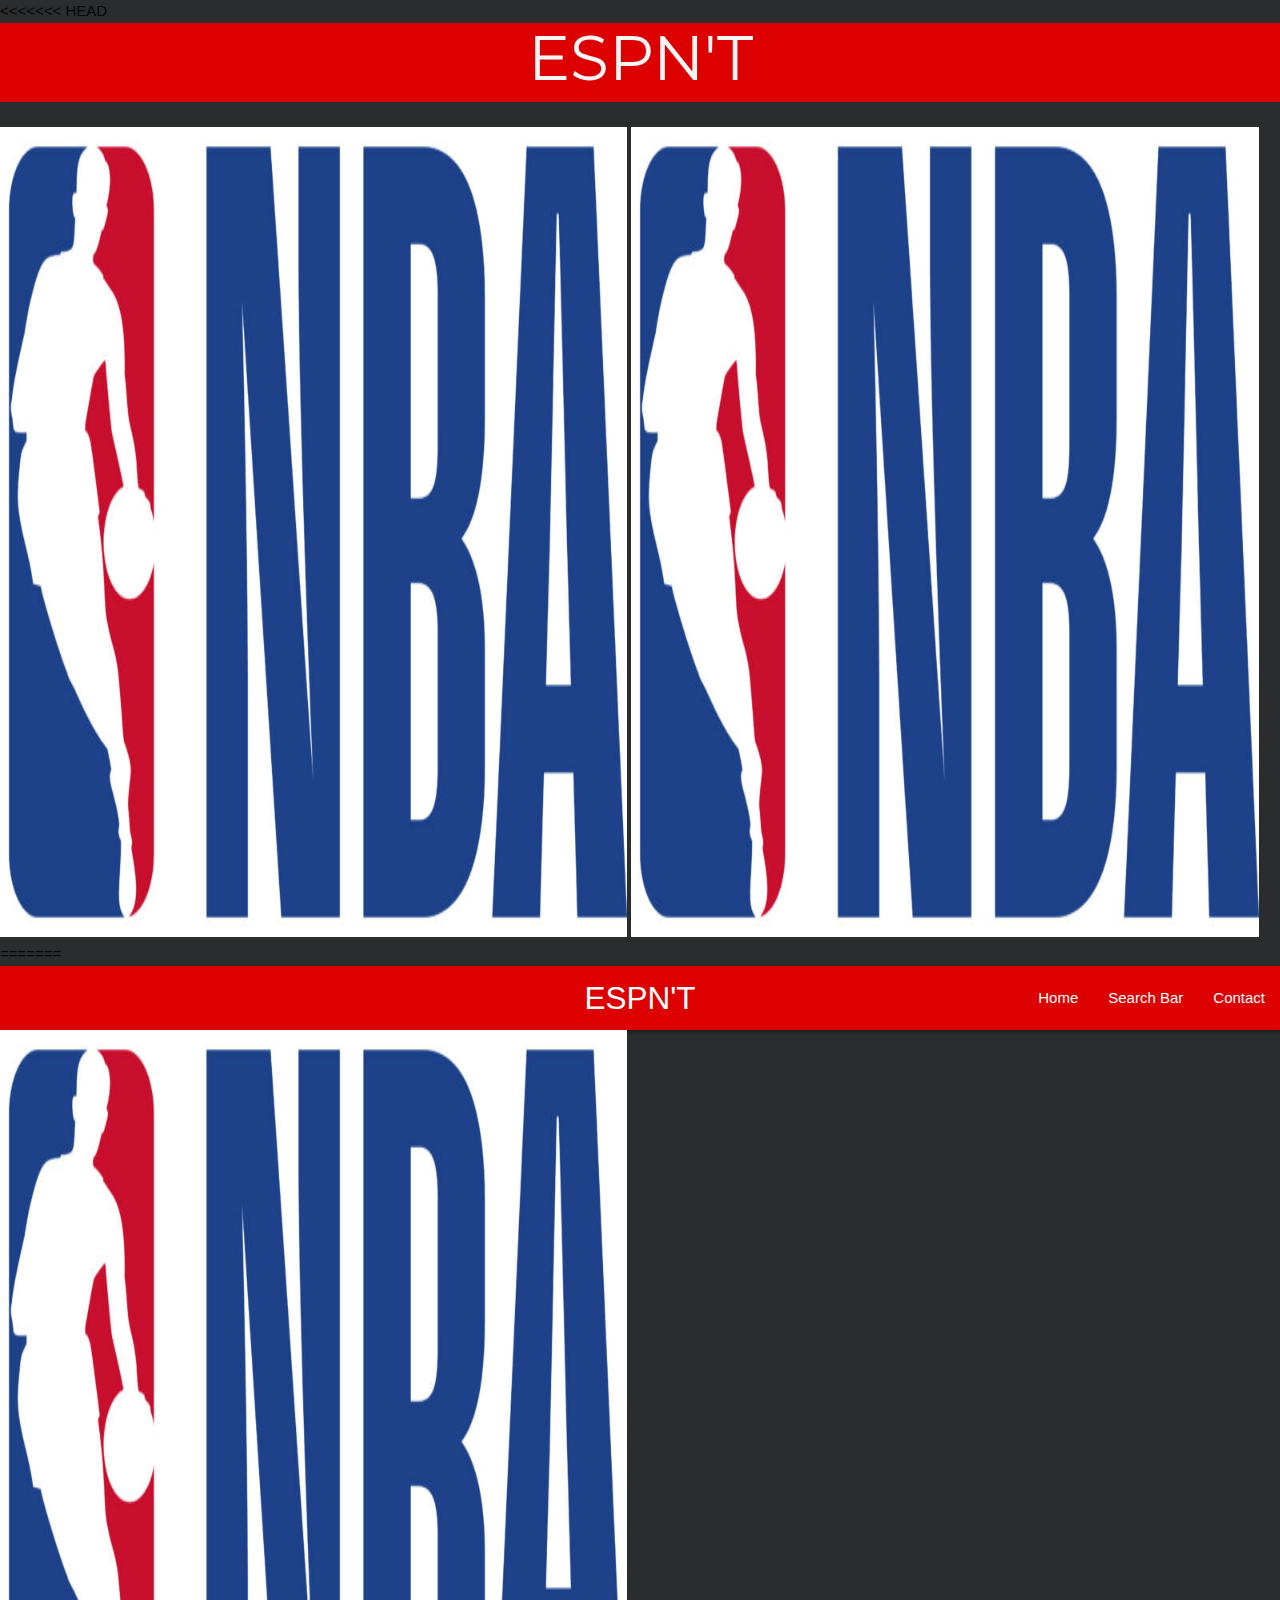
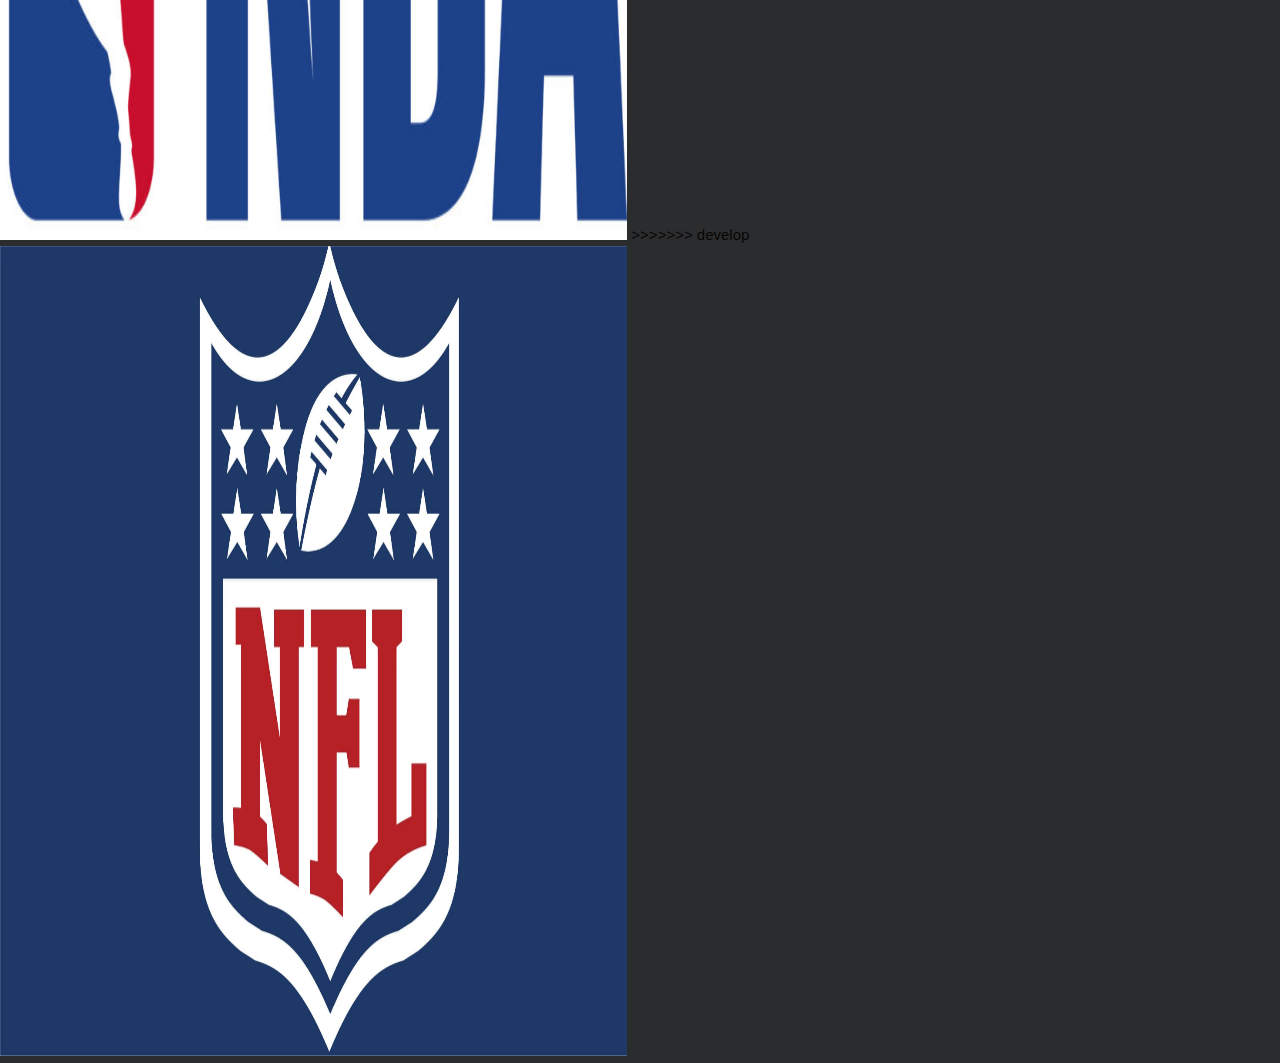
==== index.html @ 43a64a22 "fixing merge conflicts" ====
<!DOCTYPE html>
<html lang="en">

<head>
  <meta charset="UTF-8" />
  <meta name="viewport" content="width=device-width, initial-scale=1.0" />
  <meta http-equiv="X-UA-Compatible" content="ie=edge" />
  <link rel="stylesheet" href="https://use.fontawesome.com/releases/v5.8.1/css/all.css"
    integrity="sha384-50oBUHEmvpQ+1lW4y57PTFmhCaXp0ML5d60M1M7uH2+nqUivzIebhndOJK28anvf" crossorigin="anonymous" />
  <link rel="stylesheet" href="https://cdnjs.cloudflare.com/ajax/libs/materialize/1.0.0/css/materialize.min.css">
  <link href="https://fonts.googleapis.com/css?family=Open+Sans&display=swap" rel="stylesheet" />
  <link rel="stylesheet" href="index-style.css" />

  <title>ESPN'T</title>
</head>

<body>
<<<<<<< HEAD
  <h1 class="main-header">ESPN'T</h1>
  <a href="./second.html"> <img id="logo-img" src="images/nba-logo.jpeg" alt=""></a>
  <a href="./mma.html"> <img id="logo-img" src="images/nba-logo.jpeg" alt=""></a>
=======
  <header>
    <nav>
      <div class="nav">
        <a href="#!" class="brand-logo white-text text-lg center">ESPN'T</a>
        <a href="#" data-target="mobile-demo" class="sidenav-trigger"><i class="small material-icons">menu</i></a>
        <ul class="right hide-on-med-and-down">
          <li><a href="#">Home</a></li>
          <li><a href="#">Search Bar</a></li>
          <li><a href="#">Contact</a></li>
        </ul>
      </div>
    </nav>
    <ul class="sidenav" id="mobile-demo">
      <li><a href="#">Home</a></li>
      <li><a href="#">Search Bar</a></li>
      <li><a href="#">Contact</a></li>
    </ul>
  </header>
  <a href="./second.html"> <img id="logo-img" src="images/nba-logo.jpeg" alt="nba logo"></a>
>>>>>>> develop
  <div id="nfl-cont" class="tooltip">
    <img id="nfl-img" src="images/nfl-logo.jpeg" alt="">
    <div>Coming Soon!</div>
  </div>
  <a href=""><img id="ufc-img" src="https://upload.wikimedia.org/wikipedia/commons/thumb/9/92/UFC_Logo.svg/800px-UFC_Logo.svg.png" alt=""></a>


  <script src="https://cdnjs.cloudflare.com/ajax/libs/jquery/3.2.1/jquery.min.js"></script>
  <script src="https://cdnjs.cloudflare.com/ajax/libs/moment.js/2.24.0/moment.min.js"></script>
  <script src="./script.js"></script>
  <script src="https://cdnjs.cloudflare.com/ajax/libs/materialize/1.0.0/js/materialize.min.js"></script>
</body>

</html>
---- index-style.css ----
@import url('https://fonts.googleapis.com/css2?family=Arima:wght@100&family=Montserrat:wght@500&display=swap');

body {
    background-color: #2B2C2D;
}

.main-header {
    text-align: center;
    border-bottom: 10px solid #dd0000;
    color: whitesmoke;
    background-color: #dd0000;
    margin-top: 0px;
    font-family: 'Montserrat', sans-serif;
}


#logo-img {
    width: 49vw; 
    margin: 0%;
    padding: 0%;
    height: 90vh;
    display: inline-block;
    border: 0.25px grey;
}

#nfl-img {
    width: 49vw; 
    margin: 0%;
    padding: 0%;
    height: 90vh;
    display: inline-block;
    margin-right: 0px;
}

#logo-img:hover {
    opacity: 0.5;
}

#nfl-img:hover {
    opacity: 0.5;
}

#nfl-cont {
    width: 49vw; 
    margin: 0%;
    padding: 0%;
    height: 90vh;
    display: inline-block;
    margin-right: 0px;
    position: relative;
}

#nfl-cont:hover {
    opacity: 0.7;
    visibility: visible;
}

#nfl-cont div {
    position: absolute;
    bottom: 0;
    right: 0;
    visibility: hidden;
    opacity: 0;
    background-color: black;
    color: white;
    font-size: 50px;
    bottom: 50vh;
    right: 25vw;


} 

#nfl-cont:hover div {
    visibility: visible;
    opacity: 0.7;
}

#ufc-img {

}

#ufc-img:hover {
    opacity: 0.5;
}

nav {
    background-color: #dd0000;
}
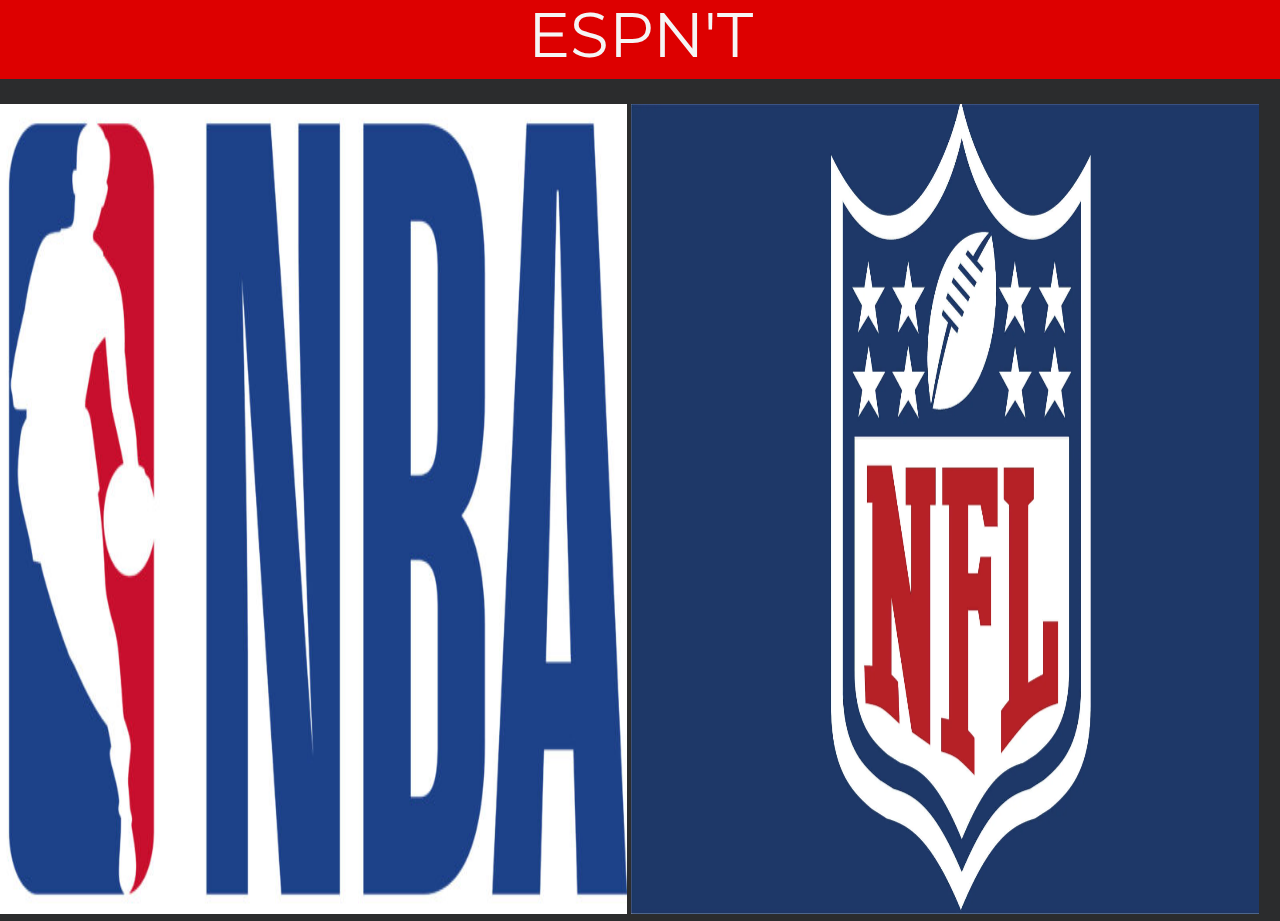
==== commit f9fae265: "optimized code for mma api" ====
--- a/index.html
+++ b/index.html
@@ -15,36 +15,14 @@
 </head>
 
 <body>
-<<<<<<< HEAD
   <h1 class="main-header">ESPN'T</h1>
   <a href="./second.html"> <img id="logo-img" src="images/nba-logo.jpeg" alt=""></a>
-  <a href="./mma.html"> <img id="logo-img" src="images/nba-logo.jpeg" alt=""></a>
-=======
-  <header>
-    <nav>
-      <div class="nav">
-        <a href="#!" class="brand-logo white-text text-lg center">ESPN'T</a>
-        <a href="#" data-target="mobile-demo" class="sidenav-trigger"><i class="small material-icons">menu</i></a>
-        <ul class="right hide-on-med-and-down">
-          <li><a href="#">Home</a></li>
-          <li><a href="#">Search Bar</a></li>
-          <li><a href="#">Contact</a></li>
-        </ul>
-      </div>
-    </nav>
-    <ul class="sidenav" id="mobile-demo">
-      <li><a href="#">Home</a></li>
-      <li><a href="#">Search Bar</a></li>
-      <li><a href="#">Contact</a></li>
-    </ul>
-  </header>
-  <a href="./second.html"> <img id="logo-img" src="images/nba-logo.jpeg" alt="nba logo"></a>
->>>>>>> develop
   <div id="nfl-cont" class="tooltip">
     <img id="nfl-img" src="images/nfl-logo.jpeg" alt="">
     <div>Coming Soon!</div>
   </div>
-  <a href=""><img id="ufc-img" src="https://upload.wikimedia.org/wikipedia/commons/thumb/9/92/UFC_Logo.svg/800px-UFC_Logo.svg.png" alt=""></a>
+  <a href="./mma.html"><img id="ufc-img"
+      src="https://upload.wikimedia.org/wikipedia/commons/thumb/9/92/UFC_Logo.svg/800px-UFC_Logo.svg.png" alt=""></a>
 
 
   <script src="https://cdnjs.cloudflare.com/ajax/libs/jquery/3.2.1/jquery.min.js"></script>
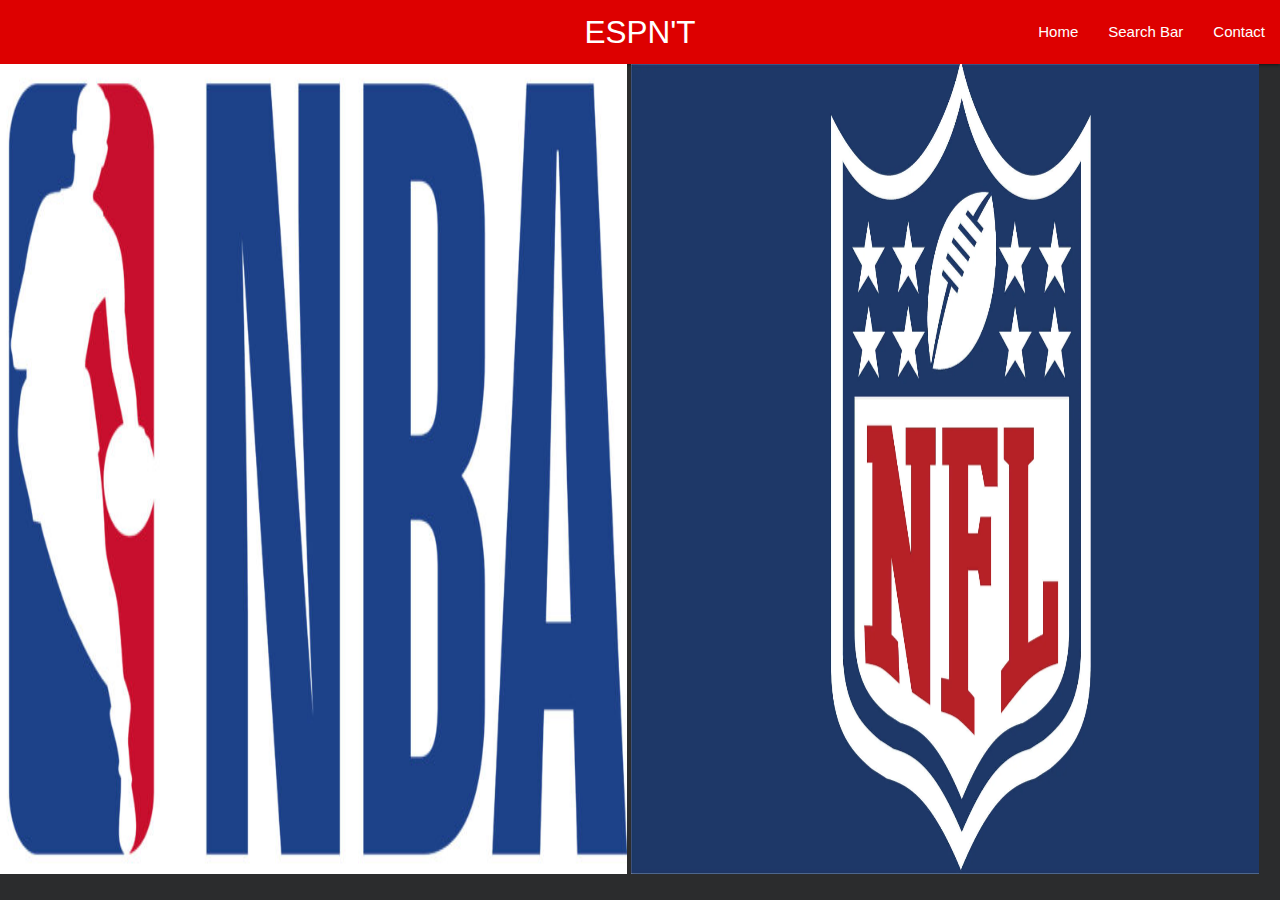
==== commit f3fa8ba4: "fixing styling problems" ====
--- a/index.html
+++ b/index.html
@@ -15,14 +15,30 @@
 </head>
 
 <body>
-  <h1 class="main-header">ESPN'T</h1>
-  <a href="./second.html"> <img id="logo-img" src="images/nba-logo.jpeg" alt=""></a>
+  <header>
+    <nav>
+      <div class="nav">
+        <a href="#!" class="brand-logo white-text text-lg center">ESPN'T</a>
+        <a href="#" data-target="mobile-demo" class="sidenav-trigger"><i class="small material-icons">menu</i></a>
+        <ul class="right hide-on-med-and-down">
+          <li><a href="#">Home</a></li>
+          <li><a href="#">Search Bar</a></li>
+          <li><a href="#">Contact</a></li>
+        </ul>
+      </div>
+    </nav>
+    <ul class="sidenav" id="mobile-demo">
+      <li><a href="#">Home</a></li>
+      <li><a href="#">Search Bar</a></li>
+      <li><a href="#">Contact</a></li>
+    </ul>
+  </header>
+  <a href="./second.html"> <img id="logo-img" src="images/nba-logo.jpeg" alt="nba logo"></a>
   <div id="nfl-cont" class="tooltip">
     <img id="nfl-img" src="images/nfl-logo.jpeg" alt="">
     <div>Coming Soon!</div>
   </div>
-  <a href="./mma.html"><img id="ufc-img"
-      src="https://upload.wikimedia.org/wikipedia/commons/thumb/9/92/UFC_Logo.svg/800px-UFC_Logo.svg.png" alt=""></a>
+  <a href="mma.html"><img id="ufc-img" src="https://upload.wikimedia.org/wikipedia/commons/thumb/9/92/UFC_Logo.svg/800px-UFC_Logo.svg.png" alt=""></a>
 
 
   <script src="https://cdnjs.cloudflare.com/ajax/libs/jquery/3.2.1/jquery.min.js"></script>
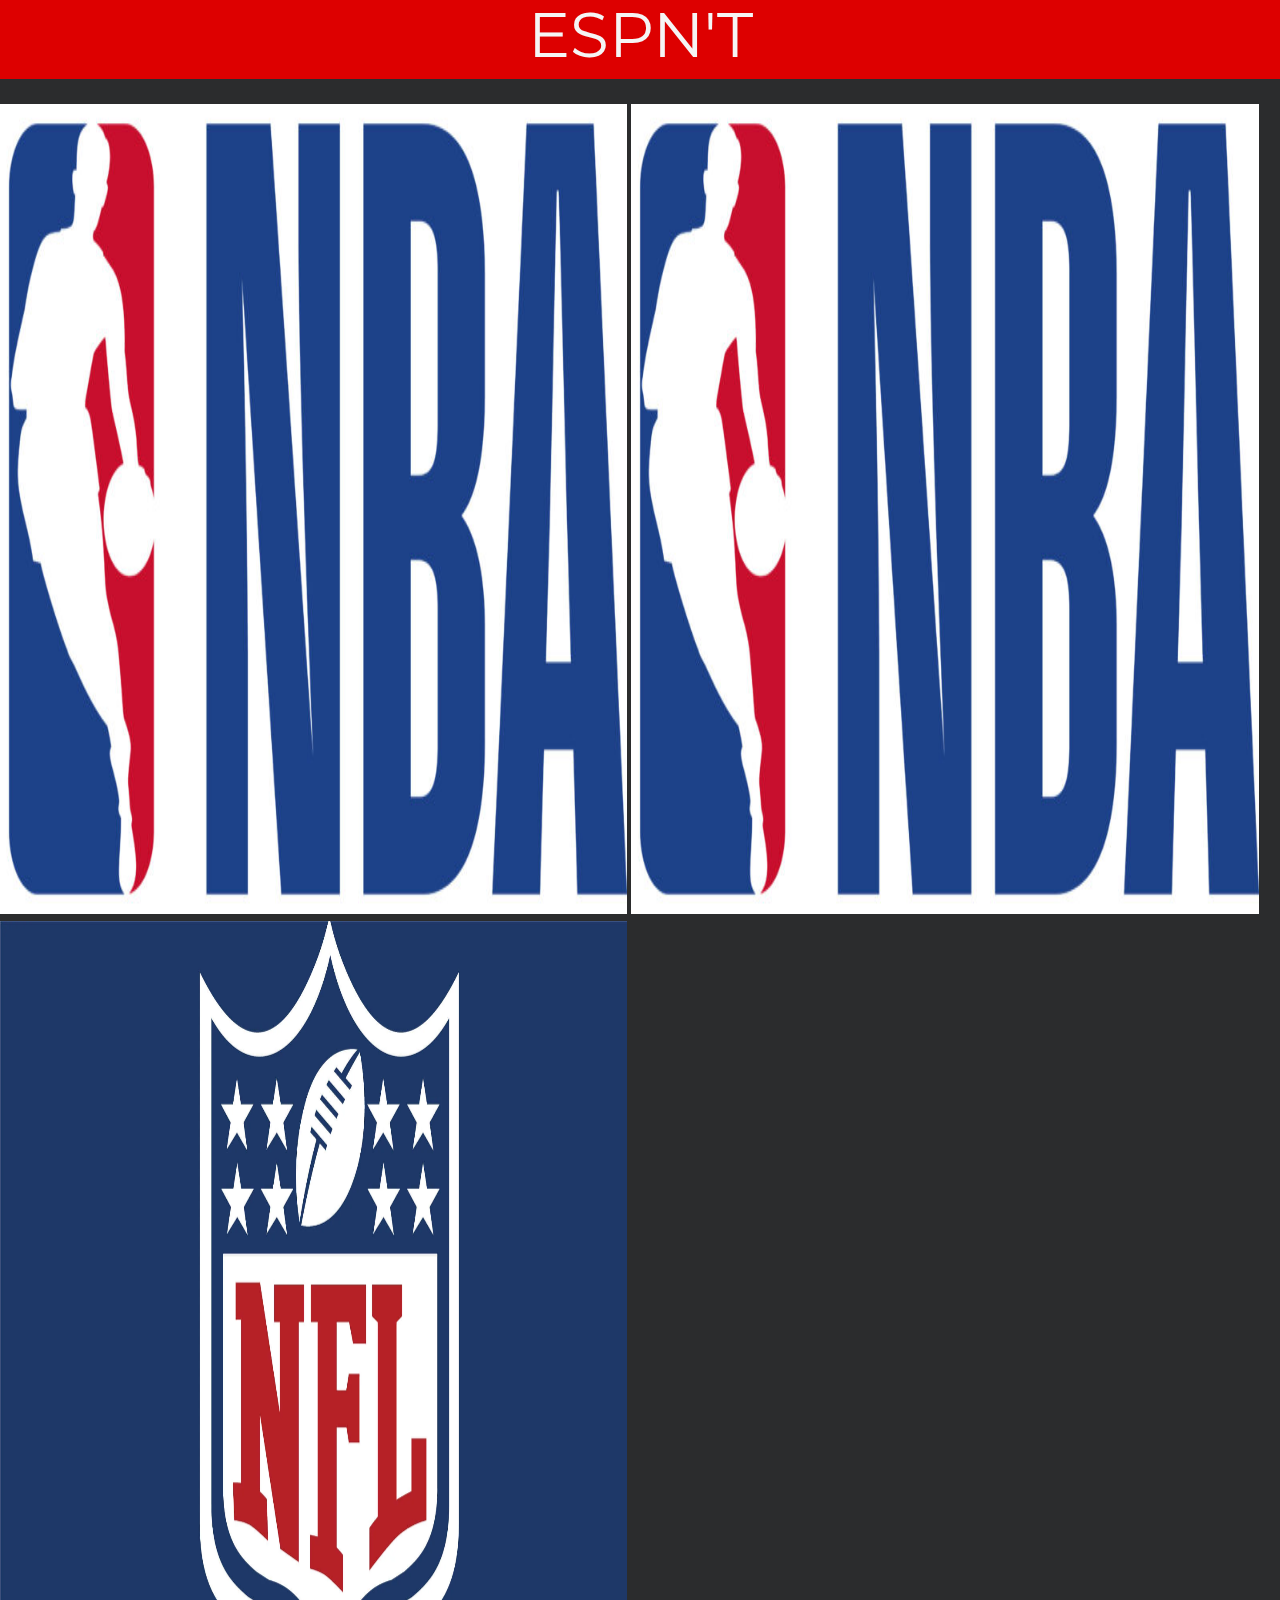
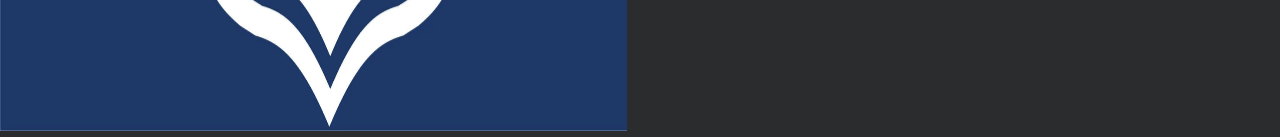
==== commit 2584b540: "merging changes" ====
--- a/index.html
+++ b/index.html
@@ -15,30 +15,14 @@
 </head>
 
 <body>
-  <header>
-    <nav>
-      <div class="nav">
-        <a href="#!" class="brand-logo white-text text-lg center">ESPN'T</a>
-        <a href="#" data-target="mobile-demo" class="sidenav-trigger"><i class="small material-icons">menu</i></a>
-        <ul class="right hide-on-med-and-down">
-          <li><a href="#">Home</a></li>
-          <li><a href="#">Search Bar</a></li>
-          <li><a href="#">Contact</a></li>
-        </ul>
-      </div>
-    </nav>
-    <ul class="sidenav" id="mobile-demo">
-      <li><a href="#">Home</a></li>
-      <li><a href="#">Search Bar</a></li>
-      <li><a href="#">Contact</a></li>
-    </ul>
-  </header>
-  <a href="./second.html"> <img id="logo-img" src="images/nba-logo.jpeg" alt="nba logo"></a>
+  <h1 class="main-header">ESPN'T</h1>
+  <a href="./second.html"> <img id="logo-img" src="images/nba-logo.jpeg" alt=""></a>
+  <a href="./mma.html"> <img id="logo-img" src="images/nba-logo.jpeg" alt=""></a>
   <div id="nfl-cont" class="tooltip">
     <img id="nfl-img" src="images/nfl-logo.jpeg" alt="">
     <div>Coming Soon!</div>
   </div>
-  <a href="mma.html"><img id="ufc-img" src="https://upload.wikimedia.org/wikipedia/commons/thumb/9/92/UFC_Logo.svg/800px-UFC_Logo.svg.png" alt=""></a>
+  <a href=""><img id="ufc-img" src="https://upload.wikimedia.org/wikipedia/commons/thumb/9/92/UFC_Logo.svg/800px-UFC_Logo.svg.png" alt=""></a>
 
 
   <script src="https://cdnjs.cloudflare.com/ajax/libs/jquery/3.2.1/jquery.min.js"></script>
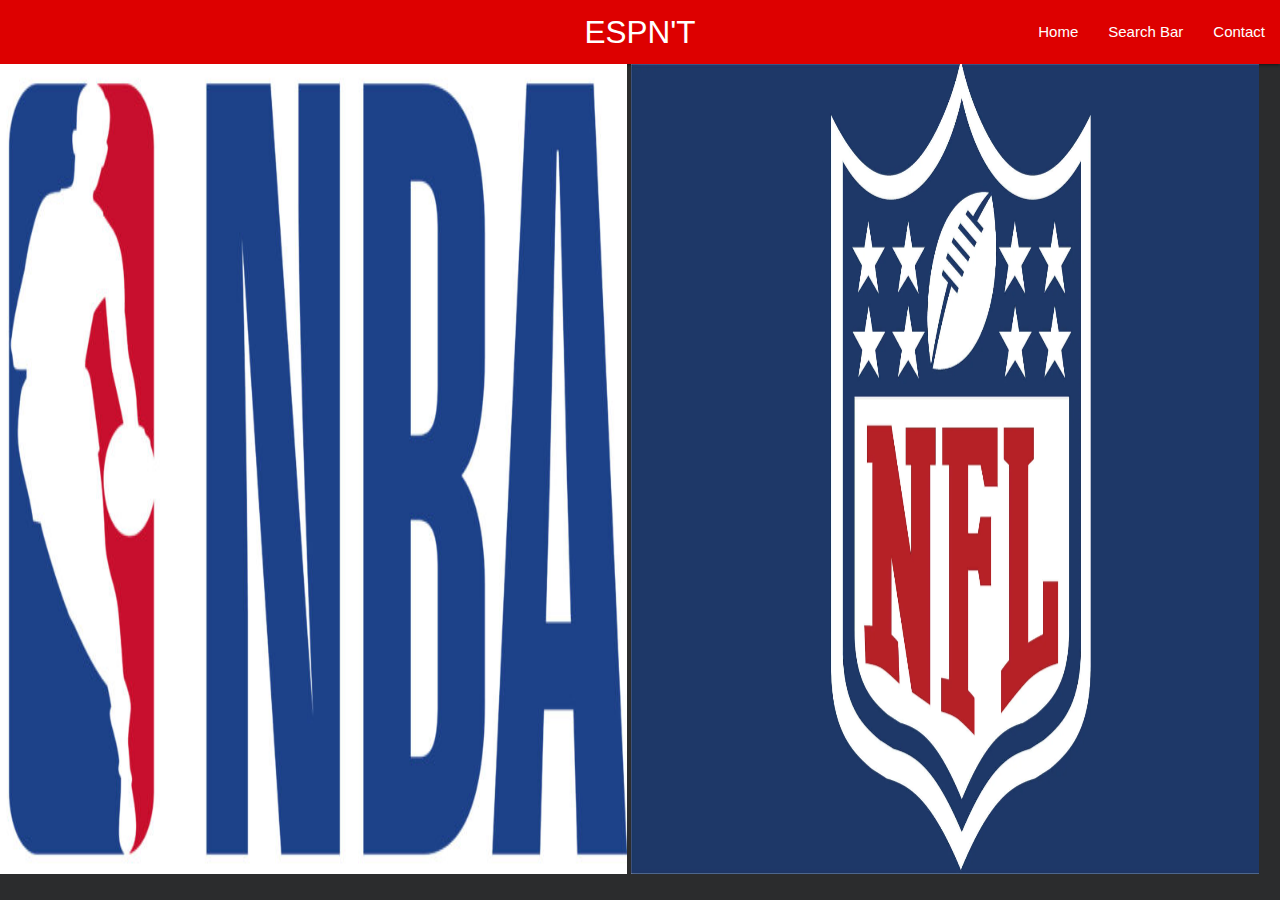
==== commit 29038522: "Merge pull request #26 from jlee12297/rgr-create-form" ====
--- a/index.html
+++ b/index.html
@@ -15,14 +15,30 @@
 </head>
 
 <body>
-  <h1 class="main-header">ESPN'T</h1>
-  <a href="./second.html"> <img id="logo-img" src="images/nba-logo.jpeg" alt=""></a>
-  <a href="./mma.html"> <img id="logo-img" src="images/nba-logo.jpeg" alt=""></a>
+  <header>
+    <nav>
+      <div class="nav">
+        <a href="#!" class="brand-logo white-text text-lg center">ESPN'T</a>
+        <a href="#" data-target="mobile-demo" class="sidenav-trigger"><i class="small material-icons">menu</i></a>
+        <ul class="right hide-on-med-and-down">
+          <li><a href="#">Home</a></li>
+          <li><a href="#">Search Bar</a></li>
+          <li><a href="#">Contact</a></li>
+        </ul>
+      </div>
+    </nav>
+    <ul class="sidenav" id="mobile-demo">
+      <li><a href="#">Home</a></li>
+      <li><a href="#">Search Bar</a></li>
+      <li><a href="#">Contact</a></li>
+    </ul>
+  </header>
+  <a href="./second.html"> <img id="logo-img" src="images/nba-logo.jpeg" alt="nba logo"></a>
   <div id="nfl-cont" class="tooltip">
     <img id="nfl-img" src="images/nfl-logo.jpeg" alt="">
     <div>Coming Soon!</div>
   </div>
-  <a href=""><img id="ufc-img" src="https://upload.wikimedia.org/wikipedia/commons/thumb/9/92/UFC_Logo.svg/800px-UFC_Logo.svg.png" alt=""></a>
+  <a href="mma.html"><img id="ufc-img" src="https://upload.wikimedia.org/wikipedia/commons/thumb/9/92/UFC_Logo.svg/800px-UFC_Logo.svg.png" alt=""></a>
 
 
   <script src="https://cdnjs.cloudflare.com/ajax/libs/jquery/3.2.1/jquery.min.js"></script>
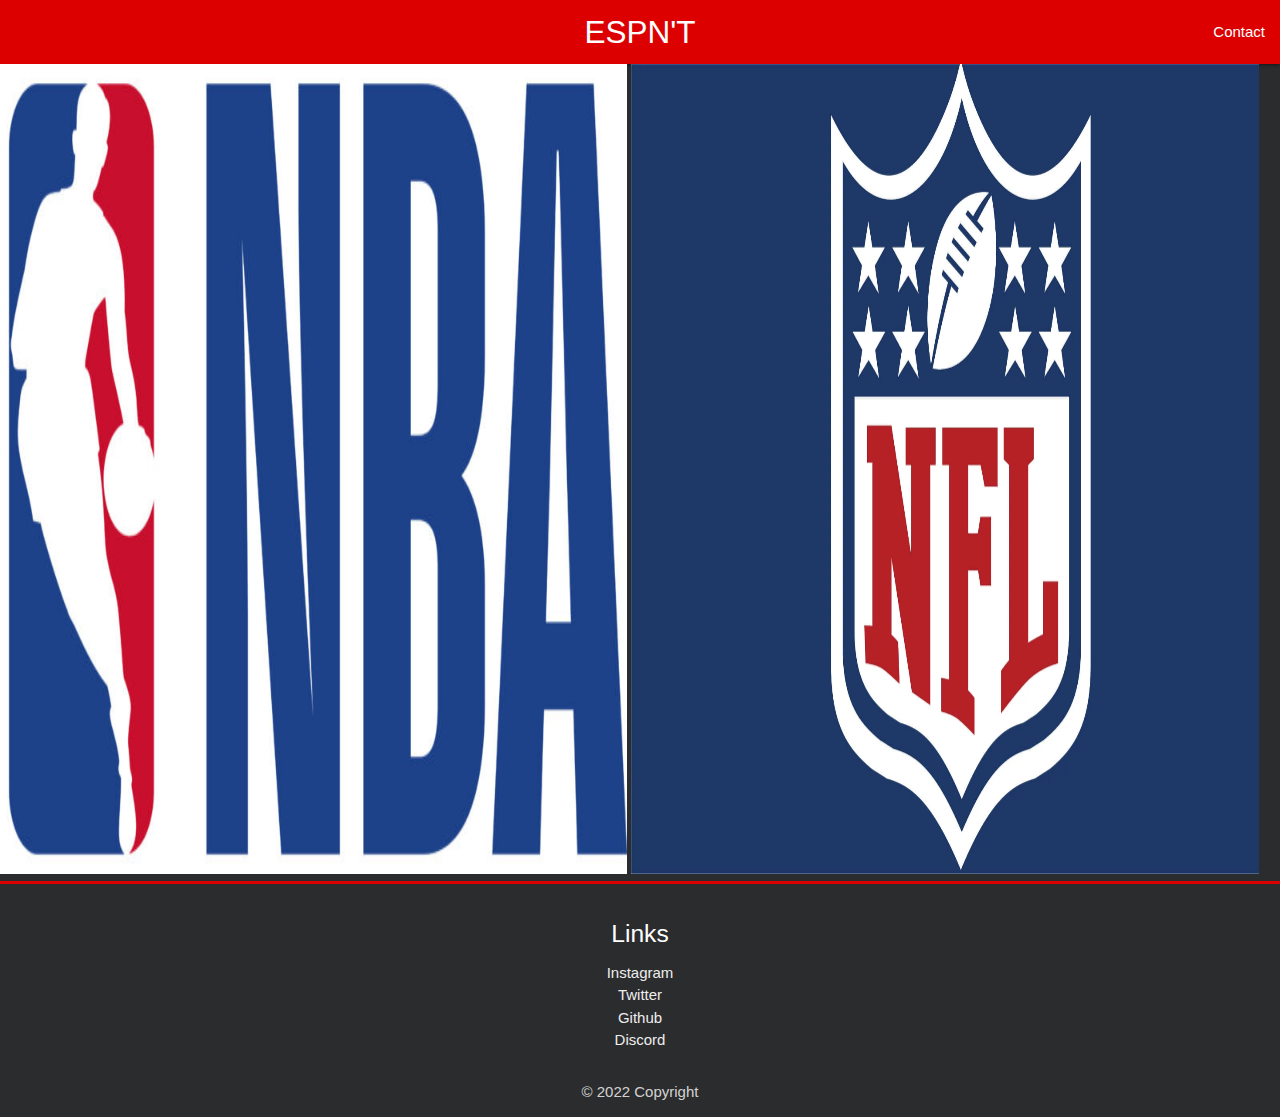
==== commit db5ccd17: "partial cleanup done, links added appropriately to nav bar and contact footer" ====
--- a/index.html
+++ b/index.html
@@ -21,16 +21,12 @@
         <a href="#!" class="brand-logo white-text text-lg center">ESPN'T</a>
         <a href="#" data-target="mobile-demo" class="sidenav-trigger"><i class="small material-icons">menu</i></a>
         <ul class="right hide-on-med-and-down">
-          <li><a href="#">Home</a></li>
-          <li><a href="#">Search Bar</a></li>
-          <li><a href="#">Contact</a></li>
+          <li><a href="#footer">Contact</a></li>
         </ul>
       </div>
     </nav>
     <ul class="sidenav" id="mobile-demo">
-      <li><a href="#">Home</a></li>
-      <li><a href="#">Search Bar</a></li>
-      <li><a href="#">Contact</a></li>
+      <li><a href="#footer">Contact</a></li>
     </ul>
   </header>
   <a href="./second.html"> <img id="logo-img" src="images/nba-logo.jpeg" alt="nba logo"></a>
@@ -40,6 +36,26 @@
   </div>
   <a href="mma.html"><img id="ufc-img" src="https://upload.wikimedia.org/wikipedia/commons/thumb/9/92/UFC_Logo.svg/800px-UFC_Logo.svg.png" alt=""></a>
 
+  <footer class="page-footer" id="footer">
+      <div class="container-footer">
+          <div class="col l4 offset-l2 s12">
+            <h5 class="white-text">Links</h5>
+            <ul>
+              <li><a class="grey-text text-lighten-3" href="https://instagram.com/isntespn?igshid=YmMyMTA2M2Y=">Instagram</a></li>
+              <li><a class="grey-text text-lighten-3" href="https://twitter.com/EspnIsnt">Twitter</a></li>
+              <li><a class="grey-text text-lighten-3" href="https://github.com/jlee12297/ESPNT">Github</a></li>
+              <li><a class="grey-text text-lighten-3" href="#!">Discord</a></li>
+            </ul>
+          </div>
+        </div>
+      </div>
+    <div class="footer-copyright">
+      <div class="container">
+        © 2022 Copyright
+      </div>
+    </div>
+  </footer>
+
 
   <script src="https://cdnjs.cloudflare.com/ajax/libs/jquery/3.2.1/jquery.min.js"></script>
   <script src="https://cdnjs.cloudflare.com/ajax/libs/moment.js/2.24.0/moment.min.js"></script>
--- a/index-style.css
+++ b/index-style.css
@@ -85,4 +85,10 @@
 
 nav {
     background-color: #dd0000;
+}
+
+.page-footer {
+    border-top: #dd0000 solid;
+    text-align: center;
+    background-color: #2B2C2D;
 }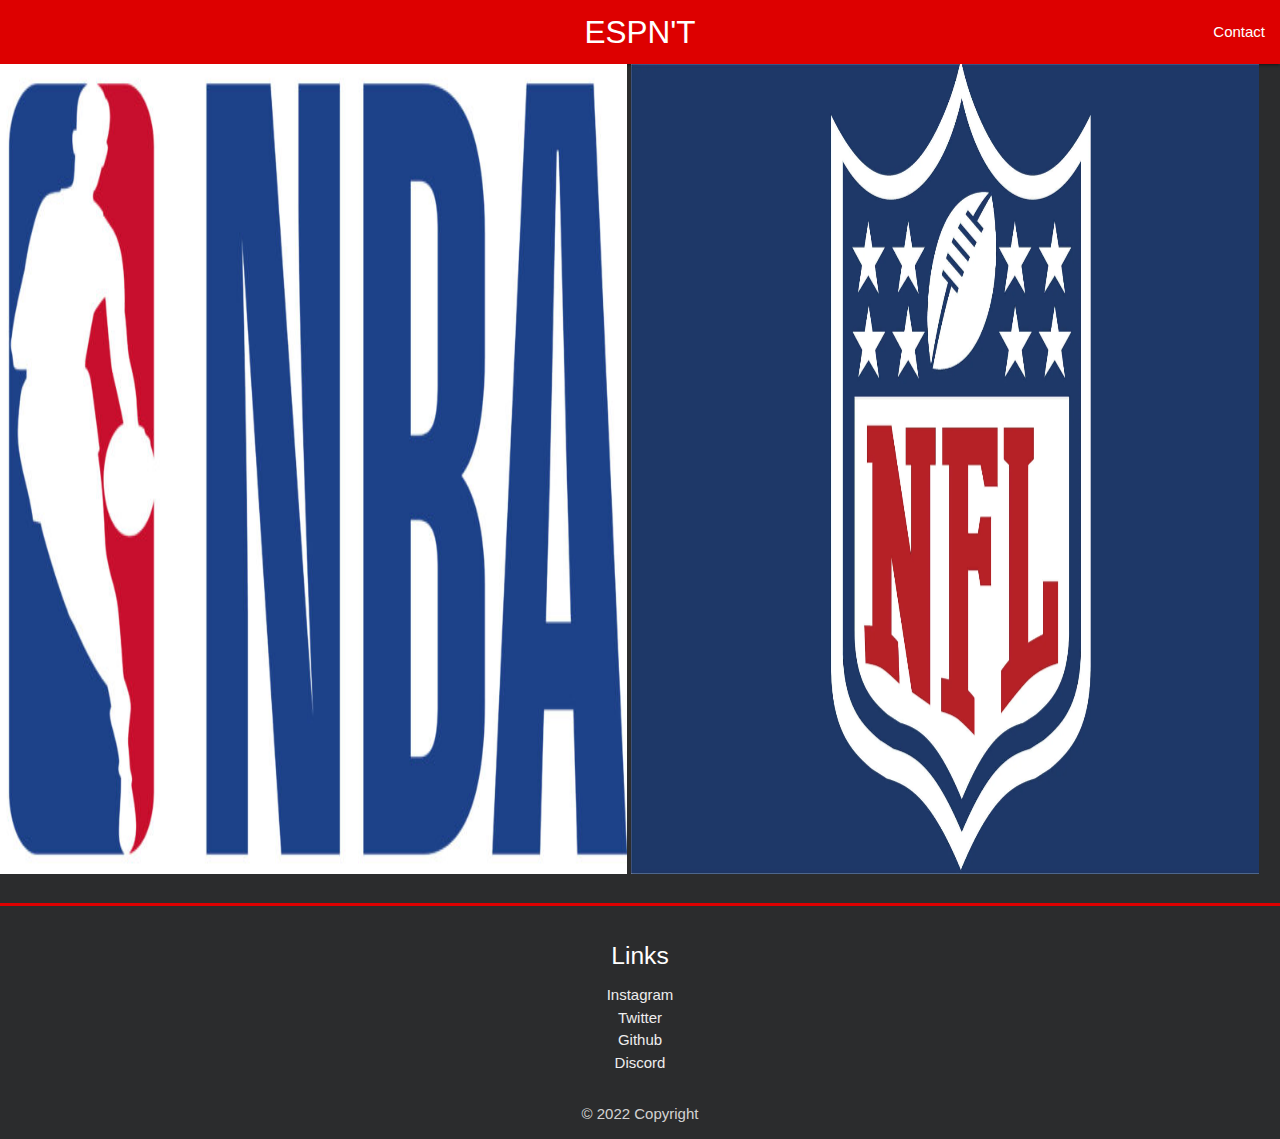
==== commit 265211bc: "final cleanup of project done. all links functioning within headers and footers" ====
--- a/index.html
+++ b/index.html
@@ -34,7 +34,11 @@
     <img id="nfl-img" src="images/nfl-logo.jpeg" alt="">
     <div>Coming Soon!</div>
   </div>
+  <div id="mma-cont">
   <a href="mma.html"><img id="ufc-img" src="https://upload.wikimedia.org/wikipedia/commons/thumb/9/92/UFC_Logo.svg/800px-UFC_Logo.svg.png" alt=""></a>
+  <div>In Development!</div>
+  </div>
+
 
   <footer class="page-footer" id="footer">
       <div class="container-footer">
--- a/index-style.css
+++ b/index-style.css
@@ -83,6 +83,31 @@
     opacity: 0.5;
 }
 
+#mma-cont:hover {
+    opacity: 0.7;
+    visibility: visible;
+}
+
+#mma-cont div {
+    position: absolute;
+    bottom: 0;
+    right: 0;
+    visibility: hidden;
+    opacity: 0;
+    background-color: black;
+    color: white;
+    font-size: 50px;
+    bottom: -25vh;
+    right: 25vw;
+
+
+} 
+
+#mma-cont:hover div {
+    visibility: visible;
+    opacity: 0.7;
+}
+
 nav {
     background-color: #dd0000;
 }
